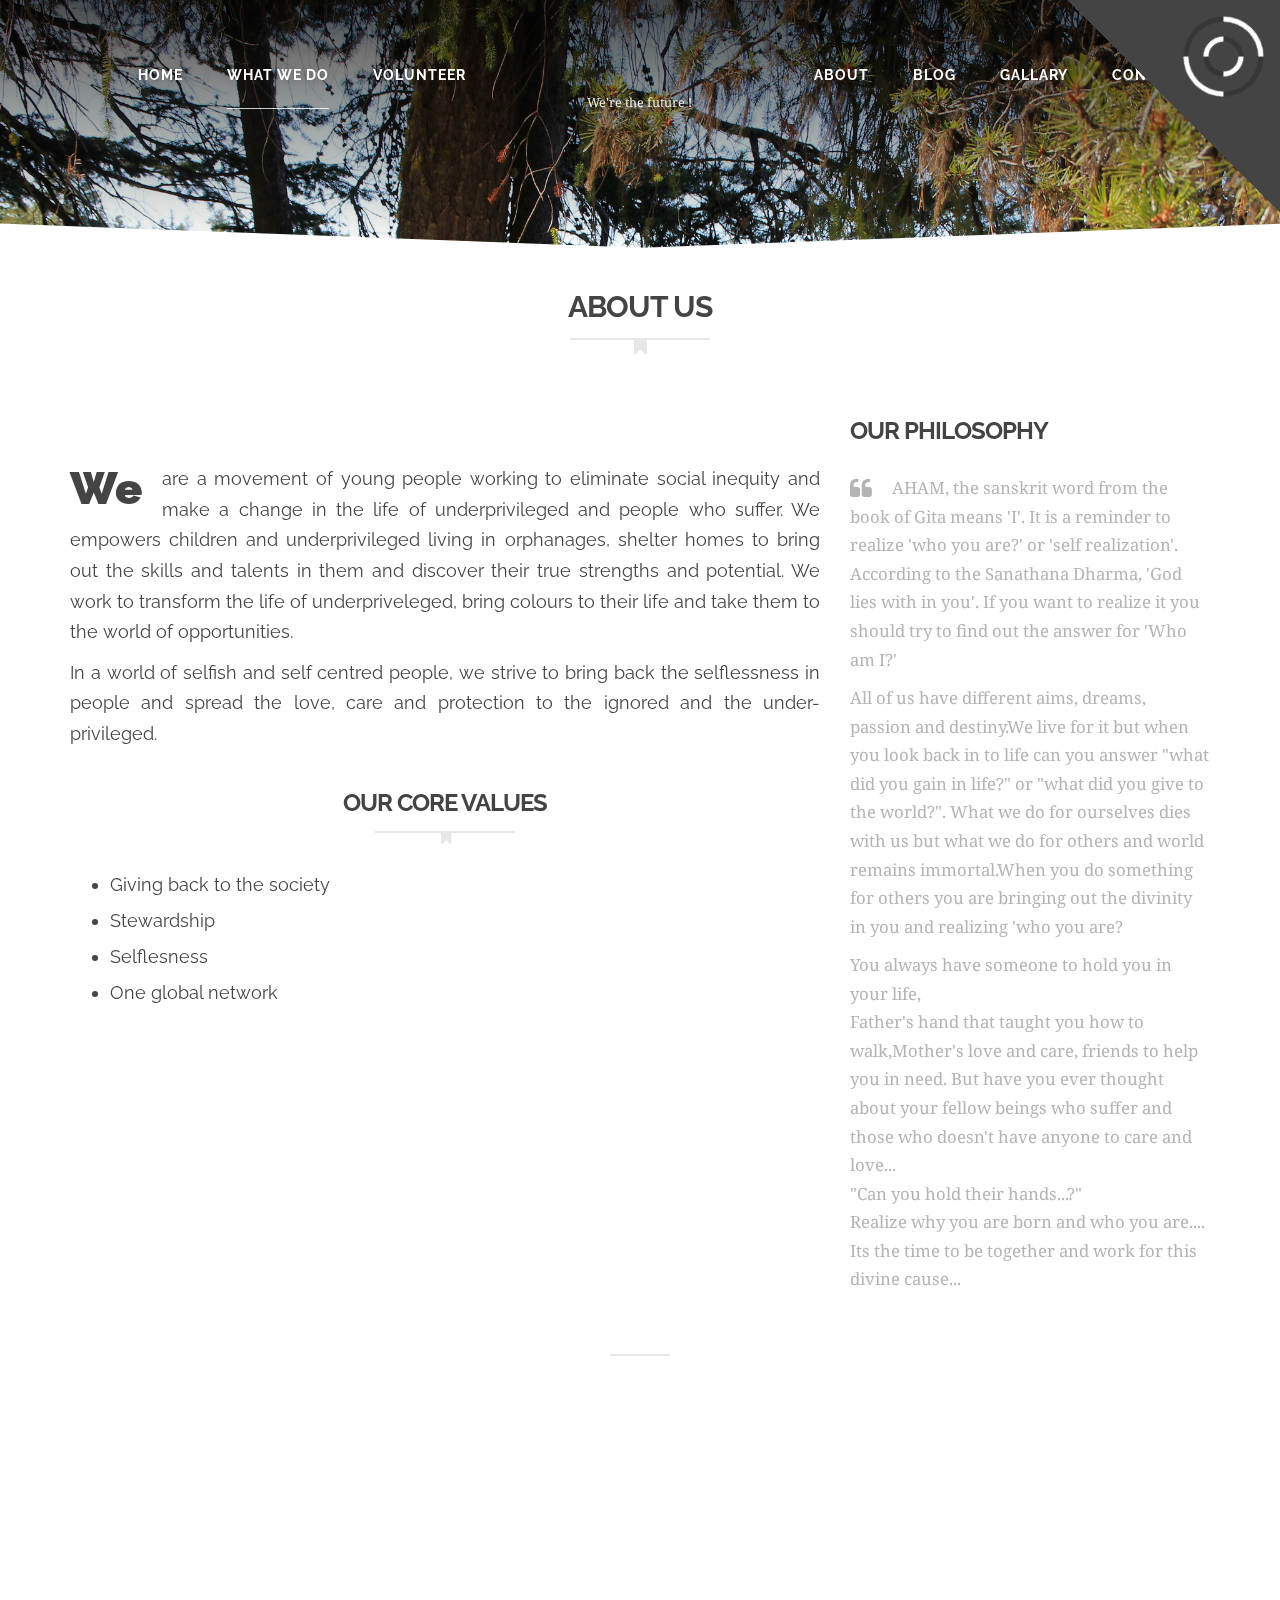
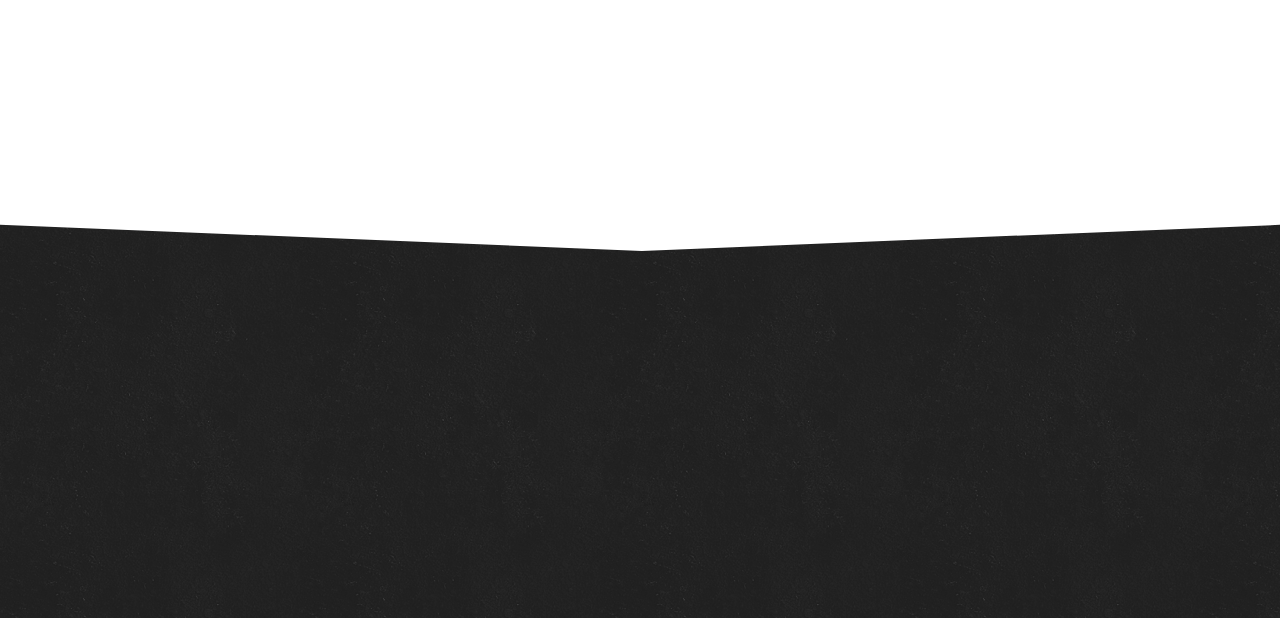
==== about.html @ ff64e222 "Page Added" ====
<!DOCTYPE html>
<html>
  <head>
    <meta charset="utf-8">
    <!-- PAGE TITLE -->
    <title>About Us</title>
    <!-- MAKE IT RESPONSIVE -->
    <meta name="viewport" content="width=device-width, initial-scale=1.0">
    <!-- SEO -->
    <meta name="description" content="">
    <meta name="author" content="">
    <meta name="keywords" content="">
    <!-- FAVICON -->	
	<!--<link rel="shortcut icon" href="images/favicon.png" />-->
    <!-- STYLESHEETS -->
    <link href="css/bootstrap.min.css" rel="stylesheet" media="screen">
    <link href="css/animate.min.css" rel="stylesheet" media="screen">
    <link href="css/font-awesome.min.css" rel="stylesheet" media="screen">
    <link href="style.css" rel="stylesheet" media="screen">
    <link href="css/options.css" rel="stylesheet" media="screen">
    <link href="css/responsive.css" rel="stylesheet" media="screen">
    <!-- FONTS -->
    <link href='http://fonts.googleapis.com/css?family=Droid+Serif:400,400italic' rel='stylesheet' type='text/css'>
    <link href='http://fonts.googleapis.com/css?family=Raleway:900,300,400,200,800' rel='stylesheet' type='text/css'>
    <link href='http://fonts.googleapis.com/css?family=Titan+One' rel='stylesheet' type='text/css'>
    <!-- HTML5 shim and Respond.js IE8 support of HTML5 elements and media queries -->
    <!--[if lt IE 9]>
      <script src="js/html5shiv.js"></script>
      <script src="js/respond.min.js"></script>
    <![endif]-->
  </head>
  <!-- START BODY -->
  <body>
  <style>
  	.aham-font{
		font-family: 'Titan One', cursive;	
	}
  </style>

  	<div id="page">
	  	<!-- START HEADER -->
	  	<header id="header" class="small with-separation-bottom">
	  		<!-- POINTER ANIMATED -->
	  		<canvas id="header-canvas"></canvas>
	  		
	  		<!-- TOP NAVIGATION -->
	  		
	  		<!-- MOBILE NAVIGATION -->
	  		<nav id="navigation-mobile"></nav>
	  	
	  		<!-- MAIN MENU -->
	  		<nav id="navigation">
	  			<!-- DISPLAY MOBILE MENU -->
	  			<a href="#" id="show-mobile-menu"><i class="fa fa-bars"></i></a>
	  			<!-- CLOSE MOBILE MENU -->
		  		<a href="#" id="close-navigation-mobile"><i class="fa fa-long-arrow-left"></i></a>
	  			
		  		<ul id="left-navigation" class="animate-me fadeInLeftBig">
			  		<li class="menu-item menu-item-has-children">
			  			<a href="index-onepage.html" data-description="">Home</a>
			  			
			  		</li>
			  		<li class="menu-item menu-item-has-children current-menu-item">
			  			<a href="" data-description="">What We Do</a>
			  			<ul class="sub-menu bounceInDown">
			  				<li class="menu-item"><a href="what we do.html">All Projects</a></li>
				  			
				  			
			  			</ul>
			  		</li>
			  		<li class="menu-item"><a href="Volunteer.html" data-description=""> Volunteer</a></li>
		  		</ul>
		  		<div  class="animate-me flipInX" data-wow-duration="3s">
		  			<a href="index-onepage.html" id="logo-navigation">
		  				<span>We're the future !</span>
		  			</a>
		  		</div>
		  		<ul id="right-navigation" class="animate-me fadeInRightBig">
			  		<li class="menu-item"><a href="about.html" data-description="">About</a></li>
			  		<li class="menu-item menu-item-has-children">
			  			<a href="" data-description="">Blog</a>
			  			<ul class="sub-menu bounceInDown">
				  			<li class="menu-item"><a href="">All Posts</a></li>
				  			<li class="menu-item"><a href="">Single Post</a></li>
			  			</ul>
			  		</li>
			  		 <li class="menu-item menu-item-has-children">
			  			<a href="" data-description="" class="inside-link"><i class=""></i> gallary</a>
			  			<ul class="sub-menu bounceInDown">
			  				<li class="menu-item"><a href="">All Projects</a></li>
				  			
                            
			  			</ul>
			  		</li>
                    <li class="menu-item"><a href="contact.html" data-description="">Contact</a></li>
		  		</ul>
	  		</nav>
	  		<!-- SHADOW -->
	  		<div id="shade"></div>

	  		<!-- HEADER SLIDER -->
		  	<div class="flexslider" id="header-slider">
		  		<ul class="slides">
		  			<li><img src="images/backgrounds/bg1.jpg" alt="SLider Image"></li>
		  		</ul>	
		  	</div>
	  		
	  	</header>
	  	<!-- END HEADER -->
	  	
	  	<!-- START MAIN CONTAINER -->
	  	<div class="main-container">
	  		<div class="container">
	  			<!-- ABOUT -->
	  			<h2 class="with-breaker animate-me fadeInUp">
	  			About Us</h2>
	  			<div class="row">
	  				<div class="col-md-8">
  					  <h3>&nbsp;</h3>
	  					<p class="text-justify"><span class="dropcap">We </span>are a movement of young people working to eliminate social inequity and make a change in the life of underprivileged and people who suffer. We empowers children and underprivileged living in orphanages, shelter homes to bring out the skills and talents in them and discover their true strengths and potential. We work to transform the life of underpriveleged, bring colours to their life and take them to the world of opportunities.</p>
	  					<p class="text-justify">In a world of selfish and self centred people, we strive to bring back the selflessness in people and spread the love, care and protection to the ignored and the under-privileged.</p>
                        
                        <h3 class="with-breaker animate-me fadeInUp">Our core values</h3>
                        <ul>
                        <li>Giving back to the society</li>
                         <li>Stewardship</li>
                          <li>Selflesness</li>
                           <li>One global network</li>
                        </ul>
                        
                        
		  			</div>
		  			<div class="col-md-4">
		  				<h3>Our philosophy</h3>
		  				<blockquote>
		  				  <p>AHAM, the sanskrit word from the book of Gita means 'I'. It is a reminder to realize 'who you are?' or 'self realization'. According to the Sanathana Dharma, 'God lies with in you'. If you want to realize it you should try to find out the answer for 'Who am I?'</p>
		  				  <p>All of us have different aims, dreams, passion and destiny.We live for it but when you look back in to life can you answer &quot;what did you gain in life?&quot; or &quot;what did you give to the world?&quot;. What we do for ourselves dies with us but what we do for others and world remains immortal.When you do something for others you are bringing out the divinity in you and realizing 'who you are?</p>
		  				  <p>You always have someone to hold you in your life,<br>
		  				    Father's hand that taught you how to walk,Mother's love and care, friends to help you in need. But have you ever thought about your fellow beings who suffer and those who doesn't have anyone to care and love...<br>
		  				    &quot;Can you hold their hands...?&quot;<br>
		  				    Realize why you are born and who you are....<br>
		  				    Its the time to be together and work for this divine cause...</p>
		  				</blockquote>
		  			</div>
	  			</div>
	  			<hr>
	  			<!-- TEAM SHORTCODE -->
	  		
	  			<!-- CUSTOMER REVIEWS -->
	  			<h2 class="with-breaker animate-me fadeInUp">
		  			Get In Touch<span>What are you waiting for ?</span>
	  			</h2>
	  		</div>
	  		<!-- CUSTOM CONTAINER -->
	  		<section class="contact-container with-separation-bottom with-separation-top">
		  		<div class="contact-boxes">
		  			<div class="contact-box contact-box-email animate-me zoomIn">
		  				<h2>Email</h2>
		  				<p>Write us a few lines about your ideas, your projects and let's advance together.</p>
		  				<a href="contact.html" class="btn btn-default"><i class="fa fa-envelope"></i> Email Us</a>
		  			</div>
		  			<div class="contact-box contact-box-twitter animate-me zoomIn">
		  				<h2>Twitter</h2>
		  				<p>Follow us to interact, chat and share our ideas on Twitter.</p>
		  				<a href="#" class="btn btn-default"><i class="fa fa-twitter"></i> Follow us</a>
		  			</div>
		  			<div class="contact-box contact-box-facebook animate-me zoomIn">
		  				<h2>Facebook</h2>
		  				<p>Like our page and send us message directly from our brand new Facebook page.</p>
		  				<a href="#" class="btn btn-default"><i class="fa fa-facebook"></i> Like Our Page</a>
		  			</div>
		  			<div class="contact-box contact-box-skype animate-me zoomIn">
		  				<h2>Skype</h2>
		  				<p>Call us or chat with us on Skype whenever you like, do not hesitate.</p>
		  				<a href="#" class="btn btn-default"><i class="fa fa-skype"></i> Call Us</a>
		  			</div>
		  		</div>
	  		</section>
	  	</div>
	  	<!-- END MAIN CONTAINER -->
	  	
	  	<!-- START FOOTER -->
	  	<footer id="footer" class="with-separation-top">
		  	<aside id="widgets" class="container">
		  		<div class="row">
		  			<!-- WIDGET -->
			  		<div class="col-md-4 widget animate-me fadeInLeft">
			  			<img src="images/logo-fixed-menu.png" id="footer-logo" alt="Logo footer">
			  			<p>We believe that to work for social change you need to contribute a substantial amount of time to understand the needs and cater in the best possible way with your unique skill set.</p>
			  			<a href="about.html" class="btn btn-default"><i class="fa fa-users"></i> Read more</a>
			  		</div>
		  			<!-- WIDGET -->
			  		<div class="col-md-4 widget animate-me fadeInUp">
				  		<h4>Navigation</h4>
				  		<ul>
					  		<li><a href="index-onepage.html">Home</a></li>
					  		<li><a href="what we do.html">What We Do</a></li>
					  		<li><a href="">Blog</a></li>
					  		<li><a href="about.html">About Us</a></li>
				  		</ul>
			  		</div>
		  			<!-- WIDGET -->
			  		<div class="col-md-4 widget animate-me fadeInRight">
			  			<h4>Contact</h4>
			  			<ul class="contact-informations">
				  			<li class="contact-address">AHAM FOUNDATION</li>
				  			<li class="contact-address">#NO 139/IX,NJAKKUNILAM P.O</li>
				  			<li class="contact-address">VALLICODE,PATHANAMTHITTA</li>
				  			<li class="contact-address">+91 8861864083</li>
			  			</ul>
			  			<ul class="widget-social">
			  				<!-- ALL ICONS AVAILABLE ->http://fortawesome.github.io/Font-Awesome/icons/#brand-->
			  			  <li><a href="#"><i class="fa fa-facebook"></i></a></li>
				  			<li><a href="#"><i class="fa fa-twitter"></i></a></li>
				  			<li><a href="#"><i class="fa fa-skype"></i></a></li>
				  			<li><a href="#"><i class="fa fa-rss"></i></a></li>
			  			</ul>
			  			<a href="contact.html" class="btn btn-default"><i class="fa fa-envelope-o"></i> Contact Form</a>
			  		</div>
		  		</div>
		  	</aside>
		  	<div id="copyright" class="animate-me fadeInUp">
		  		<div class="container">
			  		<p>&#169; 2014 All Rights Reserved. Powered by AHAM</p>
			  		<ul id="footer-navigation">
				  		<li><a href="contact.html">Contact Us</a></li>
			  		</ul>
		  		</div>
		  	</div>
	  	</footer>
	  	<!-- END FOOTER -->
	  	
	  	<!-- SCROLL TOP -->
	  	<a href="#" id="scroll-top" class="fadeInRight animate-me"><i class="fa fa-angle-double-up"></i></a>
  	</div>

    <!-- SCRIPTS -->
    <script src="js/jquery-1.11.1.min.js"></script>
    <script src="js/plugins.js"></script>
    <script src="js/custom.js"></script>
  </body>
  <!-- END BODY -->
</html>
---- style.css ----
/*
Theme Name:     STARRY
*/

/******************************************************************************************************************************

    MAIN STYLE
        
    HEADER
    
    MAIN CONTAINER
    
    PORTFOLIO
    
    SKILLS
    
    CONTACT
    
    FOOTER
    
*******************************************************************************************************************************/
/* * * * * * * * * * * * * * * * * * * * * * * * * * * * * * * * * * * * * * * * * * * * * * * * * * * * * * * * * * * * * * * * * * * *
* * * * * * * * * * * * * * * * * * * * * * * * * * * * * * * * * * * * * * * * * * * * * * * * * * * * * * * * * * * * * * * * * * * * *
* MAIN STYLE
* * * * * * * * * * * * * * * * * * * * * * * * * * * * * * * * * * * * * * * * * * * * * * * * * * * * * * * * * * * * * * * * * * * * *
* * * * * * * * * * * * * * * * * * * * * * * * * * * * * * * * * * * * * * * * * * * * * * * * * * * * * * * * * * * * * * * * * * * */
html,body{ margin:0; padding:0; height:100%; width:100%; }
/* LINK */
a, a:hover{
	text-decoration: none;
    -webkit-transition-duration: 0.4s;
       -moz-transition-duration: 0.4s;
            transition-duration: 0.4s;
}
button:hover{
	opacity: .8;
    -webkit-transition-duration: 0.6s;
       -moz-transition-duration: 0.6s;
            transition-duration: 0.6s;
}
button:focus{outline:0;}
.with-separation-top, .with-separation-bottom{
	position: relative;
}
.with-separation-bottom:after{
	content: "";
	background-image: url("images/breaker.svg");
	background-repeat: no-repeat;
	background-size: cover;
	background-position: center bottom;
	position: absolute;
	bottom: -20px;
	left: 0;
	z-index: 2;
	width: 100%;
	height: 90px;
}
.with-separation-top:before{
	content: "";
	background-image: url("images/breaker-bottom.svg");
	background-repeat: no-repeat;
	background-size: cover;
	background-position: center -40px;
	position: absolute;
	top: -20px;
	left: 0;
	z-index: 3;
	width: 100%;
	height: 90px;
}
::selection{color: #FFF;}
::-moz-selection{color: #FFF;}
/* SCROLL TOP */
#scroll-top{
	position: fixed;
	right: 30px;
	display: none;
	bottom: 60px;
	z-index: 5;
	font-size: 2em;
	color: rgba(50,50,50,.6);
	background: rgba(255,255,255,.8);
	padding: 0 10px;
	border-radius: 2px;
}
#scroll-top:hover{
	color: rgba(50,50,50,1);
	background: rgba(255,255,255,1);
}
/*PAGE LOADER*/
#loader{
	position: fixed;
	z-index: 10;
	height: 100%;
	width: 100%;
	text-align: center;
	background-color: #FFF;
}
#loading-logo{
	position: relative;
	top: 50%;
	margin: 0 auto;
}
/*BOXED LAYOUT*/
body.boxed #page{
	width: 95%;
	margin: 0 auto;
	overflow: hidden;
	box-shadow: 0 0 5px 2px rgba(0,0,0,.3);
	position: relative;
	background: #FFF;
}
body.boxed #page #navigation{
	width: 95%;
}
/* * * * * * * * * * * * * * * * * * * * * * * * * * * * * * * * * * * * * * * * * * * * * * * * * * * * * * * * * * * * * * * * * * * *
* * * * * * * * * * * * * * * * * * * * * * * * * * * * * * * * * * * * * * * * * * * * * * * * * * * * * * * * * * * * * * * * * * * * *
* HEADER 
* * * * * * * * * * * * * * * * * * * * * * * * * * * * * * * * * * * * * * * * * * * * * * * * * * * * * * * * * * * * * * * * * * * * *
* * * * * * * * * * * * * * * * * * * * * * * * * * * * * * * * * * * * * * * * * * * * * * * * * * * * * * * * * * * * * * * * * * * */
#header, #header a{
	color: #FFF;
}
#header{
	width: 100%;
	position: relative;
	top: 0;
	left: 0;
	bottom: 0;
	right: 0;
	overflow: hidden;
	font-size: 1em;
}
#header-canvas{
	position: relative;
	z-index: 3;
}
#header-slider{
	width: 100%;
	z-index: 0;
	height: 100%;
	position: absolute;
	top: 0;
	left: 0;
	overflow: hidden;
}
#header-slider img{
	width: 100%;
}
#sliderPrev,
#sliderNext{
	font-size: 2em;
	position: absolute;
	top: 50%;
	margin-top: -15px;
	z-index: 4;
	opacity: .4;
}
#sliderPrev:hover,
#sliderNext:hover{
	opacity: 1;
}
#sliderPrev{
	left: 50px;
}
#sliderNext{
	right: 50px;
}
#header{
	max-height: 250px;
}
#header.big{
	min-height: 100vh;
}
/*HEADER VIDEO*/
#header-video{
	width: 100%;
	z-index: 0;
	height: 100%;
	position: absolute;
	top: 0;
	left: 0;
	overflow: hidden;
}
#header-video video{
	width: 100% !important;
}

/* TOP NAVIGATION */
#top-navigation ul{
	text-align: center;
	width: 100%;
	position: absolute;
	top: 0;
	z-index: 6;
	margin: 0;
	padding: 0;
	border-bottom: 1px solid rgba(255,255,255,.2);
}
#top-navigation ul li{
	list-style-type: none;
	display: inline-block;
	line-height: 30px;
	padding: 0 10px;
	font-size: .9em;
	margin: 0;
	border-left: 1px solid rgba(255,255,255,.2);
	opacity: .7;
	position: relative;
}
#top-navigation ul li:first-child{
	border-left: none;
}
#top-navigation ul li:hover {
	opacity: 1;
    -webkit-transition-duration: 0.4s;
       -moz-transition-duration: 0.4s;
            transition-duration: 0.4s;
}
#top-navigation ul li i{
	padding: 0 8px 0 8px;
}
#top-navigation ul li.menu-item-has-children ul{
	display: none;
}
#top-navigation ul.sub-menu{
	position: absolute;
	right: -15px;
	border-bottom: 0;
	width: 120px;
	top: 30px;
}
#top-navigation ul.sub-menu.open{
	display: block;
}
#top-navigation ul.sub-menu li{
	font-weight: normal;
	line-height: 20px;
	opacity: 1;
}
#top-navigation span.navigation-social{
	padding-right: 6px;
}
/* SEARCHFORM */
#header #search-container{
	display: none;
}
#header #search-container.clicked{
	display: inline-block;
}
#header #search-toggle{
	display: inline-block;
}
#header #search-toggle i:before{
	content: "\f002";
}
#header #search-toggle.clicked i:before{
	content: "\f00d";
}
#header #search-container input,
#header #search-container button{
	background: transparent;
	border: 0;
	padding: 0;
}
#header #search-container button:hover{
	opacity: .6;
    -webkit-transition-duration: 0.4s;
       -moz-transition-duration: 0.4s;
            transition-duration: 0.4s;
}
/* MENU */
#navigation{
	position: fixed;
	z-index: 3;
	top: 55px;
	width: 100%;
}
#left-navigation{
	text-align: right;
	padding-left: 0;
	position: relative;
	display: block;
	width: 38%;
	float: left;
}
#right-navigation{
	text-align: left;
	padding-left: 0;
	position: relative;
	display: block;
	width: 38%;
	float: left;
}
#navigation ul li{
	display: inline-block;
	list-style-type: none;
	margin: 0 20px; 
	padding: 10px 0 16px 0;
	text-align: center;
	position: relative;
	text-shadow: 0px 0px 10px rgba(0,0,0,.2);
}
#navigation ul li.current-menu-item, #navigation ul li:hover{
	border-bottom: 1px solid rgba(255,255,255,.8);
}
#navigation ul li a i.fa{
	padding-right: 6px;
}
#navigation ul li a:after {
	opacity: .7;	
	content: attr(data-description);
	font-size: 12px;
	display: block;
	line-height: 0;
	margin: 10px 0 -3px;
	text-align: center;
	text-transform: none;
}
#navigation ul li a:hover,#navigation ul li a:hover:after{
	opacity: .4;
    -webkit-transition-duration: 0.4s;
       -moz-transition-duration: 0.4s;
            transition-duration: 0.4s;
}
/* SUBMENU */
#navigation ul.sub-menu .menu-item-has-children{
	position: relative;
}
#navigation ul.sub-menu{
	display: none;
	position: absolute;
	top: 50px;
	width: 160px;
	padding-left: 0;
	z-index: 3;
}
#navigation ul.sub-menu.open{
	display: block;
}
#navigation ul.sub-menu li,
#top-navigation ul.sub-menu li{
	position: relative;
	text-shadow: none;
	margin: 0;
	height: auto;
	text-align: left;
	float: none;
	width: 100%;
	display: block;
	padding: 0;
	list-style: none;
	border-bottom: 1px solid;
}
#navigation ul.sub-menu li:last-child,
#navigation ul.sub-menu li:last-child:hover,
#top-navigation ul.sub-menu li:last-child,
#top-navigation ul.sub-menu li:last-child:hover{
	border-bottom: 0;
}
#navigation ul.sub-menu li a,
#top-navigation ul.sub-menu li a{
	text-transform: inherit;
	font-size: 0.8em;
	width: 100%;
	line-height: 1.1em;
	display: block;
	margin: 0;
	padding: 12px 10px 10px 10px;
}
#navigation ul.sub-menu li a:hover,
#top-navigation ul.sub-menu li a:hover{
	opacity: 1;
}
#navigation ul.sub-menu li:hover,
#top-navigation ul.sub-menu li:hover{
	border-bottom: 1px solid;
}
#navigation ul.sub-menu li:hover:after {
	border: 0;
	border-color: transparent;
}
/* LANGUAGE SWITCHER IN MAIN MENU */
#navigation ul li.language-switcher{
	border-bottom: 0 !important;
}
#navigation ul li.language-switcher:after{
	border: 0 !important;
}
#navigation ul li.language-switcher a{
	top: -10px;
	position: relative;
}
/* LOGO */
a#logo-navigation{
	text-align: center;
	display: block;
	width: 24%;
	position: relative;
	float: left;
	background-position: center;
	background-repeat: no-repeat;
}
a#logo-navigation:hover{
	opacity: .5;
	-webkit-transition-duration: 0.4s;
	-moz-transition-duration: 0.4s;
	transition-duration: 0.4s;
}
#logo-navigation span{
	opacity: .9;
	position: absolute;
	font-size: .9em;
	bottom: -12px;
	display: block;
	text-shadow: 0px 0px 4px rgba(0,0,0,.5);
	width: 100%;

}
/* NAVIGATION FIXED*/
#navigation.navigation-fixed{
	background: #FFF;
	z-index: 6;
	top: 0;
	height: 56px;
}
#navigation.navigation-fixed:before{
	content: "";
	background-image: url("images/breaker-bottom.svg");
	background-repeat: no-repeat;
	background-size: cover;
	background-position: center top;
	position: absolute;
	top: 50px;
	z-index: 0;
	width: 100%;
	height: 35px;
}
#navigation.navigation-fixed #logo-navigation span{
	display: none;
}
#navigation.navigation-fixed a#logo-navigation{
	top: 0;
}
#navigation.navigation-fixed #left-navigation, 
#navigation.navigation-fixed #right-navigation{
	margin-bottom: 0;
}
#navigation.navigation-fixed ul li{
	padding: 0;
	line-height: 55px;
}
#navigation.navigation-fixed ul.sub-menu li{
	line-height: 26px;
}
#navigation.navigation-fixed ul li{
	text-shadow: none;
}
#navigation.navigation-fixed ul li a:after{
	display: none;
}
#navigation.navigation-fixed ul.sub-menu li a,
#navigation.navigation-fixed ul li.current-menu-item a,
#navigation.navigation-fixed ul li a:hover{
	opacity: 1;
}
#navigation.navigation-fixed ul li.language-switcher a{
	top: 0;
}
#navigation.navigation-fixed ul.sub-menu{
	z-index: 10;
	right: -60px;
}
/* MOBILE MENU */
#navigation-mobile, #close-navigation-mobile, #show-mobile-menu{ display: none;}
#show-mobile-menu{
	position: fixed;
	z-index: 10;
	left: 40px;
	font-size: 2em;
	top: 50px;
}
#navigation #show-mobile-menu.mobile-button-left{ left: 240px;}
#navigation-mobile.display-nav-menu{ left: 0px; }
#navigation-mobile{
	position: fixed;
	width: 200px;
	z-index: 10;
	top: 0;
	height: 100%;
	left: 0;
	padding: 20px;
	left: -400px;
	-webkit-overflow-scrolling: touch;
	overflow-y: scroll;
}
#header a#close-navigation-mobile{
	position: absolute;
	top: 5px;
	right: 20px;
	font-size: 1.4em;
}
#header a#close-navigation-mobile:hover{
	color: #FFF;
}
#navigation-mobile #left-navigation, 
#navigation-mobile #right-navigation{
	float: none;
	text-align: left;
	width: 100%;
	list-style-type: none;
}
#navigation-mobile li{
	line-height: 30px;
}
#header #navigation-mobile li a{ 
	display: block;
	padding: 5px 0;
	border-bottom: 1px solid rgba(255,255,255,.2);
}
#header #navigation-mobile li a:hover, 
#header #navigation-mobile li.current-menu-item a{ 
	color: #FFF;
}
#header #navigation-mobile ul.sub-menu li{
	list-style-type: none;
	font-size: .9em;
	line-height: 20px;
}
#header #navigation-mobile #logo-navigation{display: none;}
#header #navigation-mobile ul.sub-menu li a{
	border-bottom: 0;
}
/* SCROLL BOTTOM */
#scroll-bottom{
	position: fixed;
	bottom: 30px;
	width: 100%;
	z-index: 4;
	text-align: center;
}
#scroll-bottom a{
	color: rgba(255,255,255,1);
	font-size: 2em;
}
#scroll-bottom a:hover{
	color: rgba(255,255,255,.5);
    -webkit-transform: rotate(360deg);
       -moz-transform: rotate(360deg);
        -ms-transform: rotate(360deg);
         -o-transform: rotate(360deg);
		 	transform: rotate(360deg);
}
/* TEXT TICKER */
#ticker{
	position: absolute;
	z-index: 3;
	width: 100%;
	text-align: center;
	top: 40%;
}
#ticker h4{
	font-size: 1.2em;
	text-transform: none;
	margin-bottom: 10px;
	position: relative;
}
#ticker-text ul li{
	text-align: center;
	padding: 0 40px;
	list-style-type: none;
	font-size: 5em;
}
#ticker-text ul{
	width: 100%;
}
#header .with-breaker:after{
	display: none;
}
#header .with-breaker{
	margin-bottom: 20px;
	padding-bottom: 10px;
}
#header .with-breaker:before{
	width: 80px;
	margin-left: -40px;
	bottom: -10px;
	opacity: .6;
}
/* * * * * * * * * * * * * * * * * * * * * * * * * * * * * * * * * * * * * * * * * * * * * * * * * * * * * * * * * * * * * * * * * * * *
* * * * * * * * * * * * * * * * * * * * * * * * * * * * * * * * * * * * * * * * * * * * * * * * * * * * * * * * * * * * * * * * * * * * *
* MAIN CONTAINER
* * * * * * * * * * * * * * * * * * * * * * * * * * * * * * * * * * * * * * * * * * * * * * * * * * * * * * * * * * * * * * * * * * * * *
* * * * * * * * * * * * * * * * * * * * * * * * * * * * * * * * * * * * * * * * * * * * * * * * * * * * * * * * * * * * * * * * * * * */
.main-container{
	padding: 0px 0 20px 0;
	z-index: 5;
	position: relative;
}
.main-container h1,
.main-container h2,
.main-container h3,
.main-container h4{
	margin: 40px 0 20px 0;
}
.with-breaker{
	margin-bottom: 30px;
	text-align: center;
	position: relative;
}
.with-breaker:before{
	width: 140px;
	height: 2px;
	z-index: 3;
	display: block;
	content: "";
	left: 50%;
	margin-left: -70px;
	background: #E7E7E7;
	position: absolute;
	bottom: 14px;
}
h1.with-breaker:before{
	bottom: 21px;
}
h2.with-breaker:before{
	bottom: 18px;
}
h3.with-breaker:before{
	bottom: 14px;
}
h4.with-breaker:before{
	bottom: 11px;
}
h4.with-breaker:after{
	margin-top: 8px;
}
.with-breaker:after{
	content: "\f02e";
	font-weight: normal;
	font-style: normal;
	font-family: "FontAwesome";
	display: block;
	margin-top: 15px;
	font-size: .6em;
}
.with-breaker span{
	display: block;
	font-size: .6em;
	text-transform: none;
	margin-top: 10px;
	letter-spacing: normal;
}
.main-container p{
	line-height: 1.7em;
}
.main-container a:hover{
	opacity: .4;
}
.main-container code {
	font-size: .8em;
	position: relative;
	top: -1px;
	color: #FFF;
	border-radius: 2px;
}
.main-container hr{
	border: 0;
	margin: 40px auto;
	width: 60px;
	border-top: 2px solid;
}
.main-container hr.align-left{
	border: 0;
	margin: 0px 0 20px 0;
	width: 60px;
	border-top: 2px solid;
}
.main-container ul, 
.main-container ol{
	margin: 20px 0;	
}
.main-container li{
	line-height: 2em;
}
.main-container blockquote{
	border: none;
	font-size: 1.2em;
	line-height: 1.9em;
	margin: 30px 0 20px 0;
	padding: 0;
}
.main-container blockquote:before{
	content: "\f10d";
	font-family: "FontAwesome";
	font-style: normal;
	font-size: 1.4em;
	float: left;
	margin: 0 20px -18px 0;
}
.main-container pre{
	border: none;
}
.main-container .center{
	text-align: center;
}
.main-container .btn{
	margin: 10px;
	border: 0;
	padding: 15px 30px 14px 30px;
	font-size: .9em;
}
.main-container .btn i{
	padding-right: 6px;
}
.main-container .icon{
	font-size: 3em;
	text-align: center;
	margin: 20px 0 0 0;
}
.main-container .surline{
	background: #FBFF9E;
	padding: 2px 3px;
	border-radius: 1px;
}
.main-container .dropcap{
	font-size: 2.5em;
	float: left;
	margin: 10px 20px 10px 0;
}
.main-container .welcome-message{
	text-transform: none;
	margin-top: 20px;
	margin-bottom: 50px;
	padding: 0 10%;
	line-height: 1.5em;
}
/* FAQ */
.main-container .faqs-container{
	padding: 0 20px;
}
.main-container li.faq{
	list-style-type: none;
}
.main-container h4.faq-link{
	border-bottom: 1px solid;
	padding: 16px 0;
	margin: 20px 0;
}
.main-container h4.faq-link a:hover i{
    -webkit-transition-duration: 0.4s;
       -moz-transition-duration: 0.4s;
            transition-duration: 0.4s;
    -webkit-transform: rotate(360deg);
       -moz-transform: rotate(360deg);
        -ms-transform: rotate(360deg);
         -o-transform: rotate(360deg);
		 	transform: rotate(360deg);
}
.main-container h4.faq-link i{
	padding-right: 10px;
	position: relative;
}
.main-container .faq-content{
	display: none;
}
/* SOCIAL ICONS */
.main-container ul.social-list{
	margin-top: 10px;
	padding-left: 0;
}
.main-container ul.social-list li{
	display: inline-block;
	padding-right: 15px;
	font-size: 1.2em;
}
.main-container ul.social-list li:hover a{
	-webkit-transform: rotate(360deg);
       -moz-transform: rotate(360deg);
        -ms-transform: rotate(360deg);
         -o-transform: rotate(360deg);
		 	transform: rotate(360deg);
	opacity: 1;
}
.main-container ul.share-buttons{
	padding-left: 0;
	text-align: center;
	list-style-type: none;
	margin: 0;
}
.main-container ul.share-buttons li{
	display: inline;
}
.main-container ul.share-buttons li a.button-facebook{
	background: #3B5998;
	color: #FFF;
}
.main-container ul.share-buttons li a.button-twitter{
	background: #00ACED;
	color: #FFF;
}
/* SEARCHFORM */
#container-search-container{
	text-align: center;
	width: 80%;
	margin: auto;
}
#container-search-container #s{
	width: 100%;
	display: inline-block;
	padding-top: 23px;
	padding-bottom: 23px;
	width: 50%;
	box-shadow: none;
	top: 2px;
	position: relative;
}
/* * * * * * * * * * * * * * * * * * * * * * * * * * * * * * * * * * * * * * * * * * * * * * * * * * * * * * * * * * * * * * * * * * * *
* * * * * * * * * * * * * * * * * * * * * * * * * * * * * * * * * * * * * * * * * * * * * * * * * * * * * * * * * * * * * * * * * * * * *
* SKILLS 
* * * * * * * * * * * * * * * * * * * * * * * * * * * * * * * * * * * * * * * * * * * * * * * * * * * * * * * * * * * * * * * * * * * * *
* * * * * * * * * * * * * * * * * * * * * * * * * * * * * * * * * * * * * * * * * * * * * * * * * * * * * * * * * * * * * * * * * * * */
/* SKILLS TABS */
.tabs-container{
	width: 90%;
	margin: 40px auto; 
}
.nav-tabs{
	width: 25%;
	float: left;
	border-right: 1px solid #E7E7E7;
	border-bottom: 0;
	position: relative;
	z-index: 2;
}
.nav-tabs>li:nth-of-type(even){
	background: #F8F8F8;
}
.nav-tabs>li{
	display: block;
	float: none;
	margin-bottom: 0;
}
.nav-tabs>li>a{
	border-radius: 0;
	border-bottom: 1px solid #E7E7E7;
	text-align: right;
	padding: 25px;
	margin-right: 0;
}
.nav-tabs>li>a i{
	padding-right: 5px;
}
.nav-tabs>li>a:hover{
	opacity: .9;
}
.nav-tabs > li:last-child > a{
	border-bottom: 0;
	position: relative;
}
.nav-tabs>li.active>a,
.nav-tabs>li.active>a:hover,
.nav-tabs>li.active>a:focus{
	border-left: 0;
	border-right: 0;
	border-top: 0;
}
.nav-tabs>li.active>a:after,
.nav-tabs>li.active>a:hover:after,
.nav-tabs>li.active>a:focus:after{
	content: "";
	width: 0;
	height: 0;
	position: absolute;
	bottom: 0;
	right: 0;
	border-style: solid;
	border-width: 0 0 10px 10px;
}
.nav-tabs>li.active>a, .nav-tabs>li.active>a:hover, .nav-tabs>li.active>a:focus{background: inherit;}
.tab-pane{
	width: 75%;
	padding: 50px;
	float: left;
	display: block;
	z-index: 1;
	position: relative;;
    -ms-filter:"progid:DXImageTransform.Microsoft.Alpha(Opacity=100)";
    filter: alpha(opacity=100);
    opacity: 1;
	-webkit-animation-duration: 0.7s;
	     -o-animation-duration: 0.7s;
	   -moz-animation-duration: 0.7s;
			animation-duration: 0.7s;
}
.tab-pane h2{
	margin-top: 0;
	margin-bottom: 15px;
}
h2 i,
h1 i{
	margin-right: 18px;
	font-size: 1.6em;
	position: relative;
	bottom: -2px;
}
/* SKILLS SHORTCODE */
.skills{
	margin: 40px auto 30px auto;
	width: 100%;
}
.skills-row{
	width: 100%;
}
.skill{
	border: 1px solid #E7E7E7;
	padding: 20px 40px;
	width: 33%;
	text-align: center;
}
.skill:hover{
    -webkit-transition-duration: 0.6s;
       -moz-transition-duration: 0.6s;
            transition-duration: 0.6s;
    color: #FFF;
    cursor: pointer;
}
.skill:hover h4 i{
	position: relative;
    -webkit-transition-duration: 0.6s;
       -moz-transition-duration: 0.6s;
            transition-duration: 0.6s;
    -webkit-transform: rotate(360deg);
       -moz-transform: rotate(360deg);
        -ms-transform: rotate(360deg);
         -o-transform: rotate(360deg);
		 	transform: rotate(360deg);
}
.skill h4{
	margin-top: 0;
	margin-bottom: 15px;
}
.skill h4 i{
	margin-right: 18px;
	font-size: 1.6em;
	position: relative;
	bottom: -2px;
}
.skills .skills-row:first-child .skill{
	border-top: 0;
}
.skills .skills-row:last-child .skill{
	border-bottom: 0;
}
.skills .skills-row .skill:first-child{
	border-left: 0;
}
.skills .skills-row .skill:last-child{
	border-right: 0;
}
.skill-button{
	margin-bottom: 60px;
}
/* * * * * * * * * * * * * * * * * * * * * * * * * * * * * * * * * * * * * * * * * * * * * * * * * * * * * * * * * * * * * * * * * * * *
* * * * * * * * * * * * * * * * * * * * * * * * * * * * * * * * * * * * * * * * * * * * * * * * * * * * * * * * * * * * * * * * * * * * *
* PORTFOLIO 
* * * * * * * * * * * * * * * * * * * * * * * * * * * * * * * * * * * * * * * * * * * * * * * * * * * * * * * * * * * * * * * * * * * * *
* * * * * * * * * * * * * * * * * * * * * * * * * * * * * * * * * * * * * * * * * * * * * * * * * * * * * * * * * * * * * * * * * * * */
.main-container h1.project-title{
	margin-bottom: 20px;
}
/* PORTFOLIO FILTERS */
#portfolio-filters{
	text-align: center;
	margin-bottom: 25px;
}
/*  SINGLE PAGE */
.flexslider.image-slider{
	margin: 25px 0 10px 0;
}
.flexslider.image-slider img{
	max-width: 100%;
	border-radius: 5px;
}
/*POSTMETADATAS*/
.main-container ul.post-metadatas{
	padding-left: 0;
	list-style-type: none;
	margin-top: 0;
}
.main-container ul.post-metadatas li i{
	padding-right: 8px;
}
/* PORTFOLIO SHORTCODE (http://tympanus.net/Development/HoverEffectIdeas/)*/
#portfolio-container{
	width: 100%;
	margin: 0px auto 60px auto;
	position: relative;
	zoom: 1;
	text-align: center;
}
#portfolio-container figure {
	position: relative;
	z-index: 1;
	display: inline-block;
	overflow: hidden;
	text-align: center;
	cursor: pointer;
	width: 33.333%;
}
#portfolio-container figure img {
	position: relative;
	display: block;
	height: 600;
	opacity: 1;
	max-width: 100%;
	width: 800;
}
#portfolio-container figure figcaption {
	padding: 2em;
	color: #fff;
	font-size: 1.25em;
	-webkit-backface-visibility: hidden;
	backface-visibility: hidden;
}
#portfolio-container figure figcaption::before,
#portfolio-container figure figcaption::after {
	pointer-events: none;
}
#portfolio-container figure figcaption,
#portfolio-container figure a {
	position: absolute;
	top: 0;
	left: 0;
	width: 100%;
	height: 100%;
}
#portfolio-container figure a {
	z-index: 1000;
	text-indent: 200%;
	white-space: nowrap;
	font-size: 0;
	opacity: 0;
}
figure.effect-sadie figcaption::before {
	position: absolute;
	top: 0;
	left: 0;
	width: 100%;
	height: 100%;
	background: -webkit-linear-gradient(top, rgba(0,0,0,0) 0%, rgba(0,0,0,0.4) 75%);
	background: linear-gradient(to bottom, rgba(0,0,0,0) 0%, rgba(0,0,0,0.4) 75%);
	content: '';
	opacity: 0;
	-webkit-transform: translate3d(0,50%,0);
	transform: translate3d(0,50%,0);
}
figure.effect-sadie h4 {
	position: absolute;
	top: 50%;
	left: 0;
	opacity: 0;
	font-size: 1.2em;
	width: 100%;
	-webkit-transition: -webkit-transform 0.35s, color 0.35s;
	transition: transform 0.35s, color 0.35s;
	-webkit-transform: translate3d(0,-50%,0);
	transform: translate3d(0,-50%,0);
}
figure.effect-sadie figcaption::before,
figure.effect-sadie p {
	-webkit-transition: opacity 0.35s, -webkit-transform 0.35s;
	transition: opacity 0.35s, transform 0.35s;
}
figure.effect-sadie p {
	position: absolute;
	bottom: 0;
	left: 0;
	padding: 2em;
	width: 100%;
	opacity: 0;
	text-transform: none;
	font-size: .9em;
	color: #FFF;
	-webkit-transform: translate3d(0,10px,0);
	transform: translate3d(0,10px,0);
}
figure.effect-sadie:hover h4 {
	color: #fff;
	opacity: 1;
	-webkit-transform: translate3d(0,-50%,0) translate3d(0,-40px,0);
	transform: translate3d(0,-50%,0) translate3d(0,-40px,0);
}
figure.effect-sadie:hover figcaption::before ,
figure.effect-sadie:hover p {
	opacity: 1;
	-webkit-transform: translate3d(0,0,0);
	transform: translate3d(0,0,0);
}
.portfolio-button{
	position: relative;
	top: -20px;
}
/* * * * * * * * * * * * * * * * * * * * * * * * * * * * * * * * * * * * * * * * * * * * * * * * * * * * * * * * * * * * * * * * * * * *
* * * * * * * * * * * * * * * * * * * * * * * * * * * * * * * * * * * * * * * * * * * * * * * * * * * * * * * * * * * * * * * * * * * * *
* CUSTOM SECTION SHORTCODE 
* * * * * * * * * * * * * * * * * * * * * * * * * * * * * * * * * * * * * * * * * * * * * * * * * * * * * * * * * * * * * * * * * * * * *
* * * * * * * * * * * * * * * * * * * * * * * * * * * * * * * * * * * * * * * * * * * * * * * * * * * * * * * * * * * * * * * * * * * */
.custom-section-container{
	padding: 20px 0 10px 0;
	color: #FFF;
	position: relative;
}
.custom-section-container .container:before{
	content: "\f0c0";
	font-family: "FontAwesome";
	position: absolute;
	font-size: 15em;
	opacity: .2;
	left: -30px;
	top: -20px;
}
.custom-section-container .container{
	padding: 40px 0 35px 0;
}
.custom-section-text, .custom-section-buttons{
	width: 50%;
	float: left;
}
.custom-section-text{
	padding-right: 10%;
	border-right: 1px solid #FFF;
}
.custom-section-text p{
	opacity: .7;
}
.custom-section-text h2{
	margin: 15px 0 15px 0;
}
.custom-section-buttons{
	text-align: right;
	padding-top: 20px;
	position: relative;
}
.custom-section-buttons:before{
	content: "\f0da";
	position: absolute;
	font-family: "FontAwesome";
	left: -0.5px;
	top: 50%;
}
.main-container .custom-section-buttons .btn{
	background: transparent;
	z-index: 10;
	position: relative;
	border: 1px solid #FFF;
	color: #FFF;
}
.main-container .custom-section-buttons a.btn:hover{
	background: #FFF;
	border-color: #FFF;
}
/* * * * * * * * * * * * * * * * * * * * * * * * * * * * * * * * * * * * * * * * * * * * * * * * * * * * * * * * * * * * * * * * * * * *
* * * * * * * * * * * * * * * * * * * * * * * * * * * * * * * * * * * * * * * * * * * * * * * * * * * * * * * * * * * * * * * * * * * * *
* ABOUT 
* * * * * * * * * * * * * * * * * * * * * * * * * * * * * * * * * * * * * * * * * * * * * * * * * * * * * * * * * * * * * * * * * * * * *
* * * * * * * * * * * * * * * * * * * * * * * * * * * * * * * * * * * * * * * * * * * * * * * * * * * * * * * * * * * * * * * * * * * */
/* TEAM SHORTCODE */
.team-single{
	text-align: center;
	margin-top: 20px;
}
.team-single img{
	border-radius: 50%;
	width: 140px;
}
.team-single h3{
	margin-top: 25px;
	margin-bottom: 15px;
}
/* * * * * * * * * * * * * * * * * * * * * * * * * * * * * * * * * * * * * * * * * * * * * * * * * * * * * * * * * * * * * * * * * * * *
* * * * * * * * * * * * * * * * * * * * * * * * * * * * * * * * * * * * * * * * * * * * * * * * * * * * * * * * * * * * * * * * * * * * *
* PARTNERS 
* * * * * * * * * * * * * * * * * * * * * * * * * * * * * * * * * * * * * * * * * * * * * * * * * * * * * * * * * * * * * * * * * * * * *
* * * * * * * * * * * * * * * * * * * * * * * * * * * * * * * * * * * * * * * * * * * * * * * * * * * * * * * * * * * * * * * * * * * */
.partners-slide img{
	max-width: 100%;
}
.partners-slide a{
	opacity: .5;
	width: 70%;
	display: block;
	margin: 10px auto;
}
.partners-slide a:hover{
	opacity: 1;
}
#partners-slider .flex-direction-nav a{
	margin: -40px 0 0;
}
/* * * * * * * * * * * * * * * * * * * * * * * * * * * * * * * * * * * * * * * * * * * * * * * * * * * * * * * * * * * * * * * * * * * *
* * * * * * * * * * * * * * * * * * * * * * * * * * * * * * * * * * * * * * * * * * * * * * * * * * * * * * * * * * * * * * * * * * * * *
* BLOG 
* * * * * * * * * * * * * * * * * * * * * * * * * * * * * * * * * * * * * * * * * * * * * * * * * * * * * * * * * * * * * * * * * * * * *
* * * * * * * * * * * * * * * * * * * * * * * * * * * * * * * * * * * * * * * * * * * * * * * * * * * * * * * * * * * * * * * * * * * */
/* BLOG GRID */
.main-container ul.blog-grid {
	list-style-type: none;
	padding-left: 0;
	margin: 60px 0;
}
.blog-grid li.blog-post:first-child{
	border-radius: 5px 5px 0 0 ;
}
.blog-grid li.blog-post:first-child img{
	border-radius: 0px 5px 0px 0px;
}
.blog-grid li.blog-post{
	height: 300px;
}
.blog-grid>li:nth-of-type(odd){
	background: #F8F8F8;
}
.blog-grid>li:nth-of-type(odd) .blog-thumbnail{
	float: right;
	margin-right: 0;
	margin-left: 45px;
}
.blog-grid>li:nth-of-type(odd) .blog-content{
	text-align: right;
}
.blog-grid>li:nth-of-type(odd) .blog-button{
	text-align: left;
}
.blog-grid>li:nth-of-type(odd) .blog-sum-up{
	text-align: right;
}
.blog-grid .blog-thumbnail{
	height: 300px;
	float: left;
	margin-right: 45px;
}
.blog-grid .blog-thumbnail a{
	max-width: 100%;
	overflow: hidden;
}
.blog-grid .blog-thumbnail a img{
	height: 300px;
}
.blog-grid .blog-content{
	padding: 35px 50px 0 50px;
	height: 300px;
}
.blog-sum-up{
	text-align: left;
}
.main-container a.blog-post-title h2{
	margin: 0;
	padding-bottom: 10px;
}
.main-container .blog-grid ul.post-metadatas{
	margin-bottom: 10px;
}
.blog-button{
	text-align: right;
}
/* BLOG SINGLE */
.single-post ul.post-metadatas{
	margin-bottom: 10px;
}
.single-post .blog-content{
	padding-top: 40px;
}
#comments-container{
	background: #F8F8F8;
	padding: 80px 0;
}
.main-container ol.comment-list{
	padding-left: 0;
	width: 80%;
	margin: auto;
}
.comment-list li{
	background: #FFF;
	list-style-type: none;
	border-radius: 3px;
	padding: 40px 40px 30px 40px;
	position: relative;
	margin-bottom: 50px;
}
.comment-list li p{
	padding-left: 95px;
}
.comment-list li:last-child{
	margin-bottom: 0;
}
.comment-author img{
	border-radius: 50%;
	float: left;
	margin: 10px 20px 20px 0;
	width: 75px;
}
.comment-meta{
	padding: 0px 0 10px 0;
}
.comment-list li:before {
	font-size: 5em;
	position: absolute;
	left: 30px;
	top: 65px;
}
.comment-list .children li:before{
	font-family: "FontAwesome";
	content: "\f064";
	font-size: 2em;
	top: 80px;
	left: -20px;
}
#comment-form{
	margin: 50px auto !important;
	width: 50%;
}
/* BLOG SHORTCODE */
#blog-container:after{
	bottom: 0;
}
#blog-container .flexslider .blog-post{
	background: #F8F8F8;
}
#blog-container .flexslider .blog-post:nth-of-type(odd){
	background: #FFF;
}
#blog-container .blog-thumbnail{
	height: 200px;
	text-align: center;
	display: block;
	overflow: hidden;
}
#blog-container .blog-thumbnail img{
	width: 100%;
	height: auto;
}
#blog-container .blog-thumbnail i{
	font-size: 4em;
	position: relative;
	top: 40%;
}
#blog-container .blog-thumbnail:hover{
	opacity: .4;
    -webkit-transition-duration: 0.6s;
       -moz-transition-duration: 0.6s;
            transition-duration: 0.6s;
}
#blog-container .blog-content{
	padding: 20px 40px 20px 40px;
}
#blog-container .blog-sum-up{
	text-align: justify;
}
#blog-container .blog-post-title h2{
	margin: 0;
	font-size: 1.6em;
}
#blog-container a.blog-post-title{
	padding: 10px 20px 15px 20px !important;
	display: block;
}
#blog-container .post-content{
	padding: 5px 20px;
}
#blog-container .blog-button{
	padding-bottom: 30px;
	text-align: center;
}
#blog-container .blog-button .btn.btn-default{
	background: transparent;
	border: 1px solid;
}
#blog-container ul.post-metadatas{
	margin-bottom: 10px;
}
#blog-container ul.post-metadatas li{
	padding-left: 0;
}
.blog-button{
	margin-bottom: 20px;
	margin-top: 10px;
}
#blog-container .blog-button a.btn.btn-default:hover{
	opacity: 1 !important;
	color: #FFF;
}
/* * * * * * * * * * * * * * * * * * * * * * * * * * * * * * * * * * * * * * * * * * * * * * * * * * * * * * * * * * * * * * * * * * * *
* * * * * * * * * * * * * * * * * * * * * * * * * * * * * * * * * * * * * * * * * * * * * * * * * * * * * * * * * * * * * * * * * * * * *
* CONTACT 
* * * * * * * * * * * * * * * * * * * * * * * * * * * * * * * * * * * * * * * * * * * * * * * * * * * * * * * * * * * * * * * * * * * * *
* * * * * * * * * * * * * * * * * * * * * * * * * * * * * * * * * * * * * * * * * * * * * * * * * * * * * * * * * * * * * * * * * * * */
/* FORM PROCESSING*/
#form_processing .alert-success,
#form_processing .alert-danger{
	width: 100%;
	height: 100%;
	text-align: center;
	border: 0;
	padding-top: 10%;
}
/* CONTACT MAP */
#GoogleMap{
	width: 100%;
	height: 290px;
	margin: 35px 0;
	border-radius: 5px;
}
/* CONTACT FORM */
#contact-form, 
#comment-form{
	margin: 35px 0;
}
#contact-form .control-group,
#comment-form .control-group
{
	margin: 25px 0;
}
#contact-form input.form-control,
#contact-form textarea.form-control,
#contact-form select.form-control,
#comment-form input.form-control,
#comment-form textarea.form-control,
#comment-form select.form-control{
	width: 100%;
	display: block;
	box-shadow: none;
}
/* CONTACT SHORTCODE */
.contact-boxes{
	width: 100%;
	table-layout: fixed;
	display: table;
}
.contact-box{
	color: #FFF;
	display: table-cell;
	padding: 60px 25px 50px 25px;
	overflow: hidden;
	position: relative;
	text-align: center;
}
.contact-box:before{
	font-family: "FontAwesome";
	position: absolute;
	font-size: 15em;
	opacity: .4;
	left: -30px;
	top: 20px;
}
.contact-box.contact-box-email:before{content: "\f003";}
.contact-box.contact-box-facebook:before{content: "\f09a";}
.contact-box.contact-box-twitter:before{content: "\f099";}
.contact-box.contact-box-google:before{content: "\f0d5";}
.contact-box.contact-box-skype:before{content: "\f17e";}

.contact-box.contact-box-email{background: #444;}
.contact-box.contact-box-facebook{background: #3b5998;}
.contact-box.contact-box-twitter{background: #55acee;}
.contact-box.contact-box-google{background: #dd4b39;}
.contact-box.contact-box-skype{background: #00aff0;}

.contact-box.contact-box-email a.btn.btn-default:hover{color: #444;}
.contact-box.contact-box-facebook a.btn.btn-default:hover{color: #3b5998;}
.contact-box.contact-box-twitter a.btn.btn-default:hover{color: #55acee;}
.contact-box.contact-box-google a.btn.btn-default:hover{color: #dd4b39;}
.contact-box.contact-box-skype a.btn.btn-default:hover{color: #00aff0;}
.contact-box h2{
	margin: 0 0 20px 0;
}
.contact-box p{
	color: #FFF;
	opacity: .8;
	font-size: .9em;
	min-height: 45px;
}
.contact-box a.btn.btn-default{
	background: transparent;
	border: 1px solid rgba(255,255,255,.6);
	color: rgba(255,255,255,1);
}
.contact-box a.btn.btn-default:hover{
	border: 1px solid #FFF;
	background: #FFF;
	opacity: 1;
}
/* * * * * * * * * * * * * * * * * * * * * * * * * * * * * * * * * * * * * * * * * * * * * * * * * * * * * * * * * * * * * * * * * * * *
* * * * * * * * * * * * * * * * * * * * * * * * * * * * * * * * * * * * * * * * * * * * * * * * * * * * * * * * * * * * * * * * * * * * *
* FOOTER 
* * * * * * * * * * * * * * * * * * * * * * * * * * * * * * * * * * * * * * * * * * * * * * * * * * * * * * * * * * * * * * * * * * * * *
* * * * * * * * * * * * * * * * * * * * * * * * * * * * * * * * * * * * * * * * * * * * * * * * * * * * * * * * * * * * * * * * * * * */
#footer{
	padding-top: 70px;
} 
#footer a:hover{
	opacity: .6;
}
/* WIDGETS */
#widgets{
	padding-bottom: 45px;
}
.widget{
	padding: 0 50px;
}
.widget h4{
	font-size: 1.4em;
	padding-bottom: 15px;
}
.widget a.btn.btn-default{
	margin-top: 15px;
	background: transparent;
	font-size: .9em;
	border-radius: 2px;
}
.widget a.btn.btn-default:hover{
	border-color: white;
}
.widget a.btn.btn-default i{
	padding-right: 8px;
}
.widget ul{
	padding-left: 5px;
	list-style-type: none;
	margin: 0;
}
.widget ul li{
	line-height: 1.8em;
}
.widget ul li:before{
	content: "\f105";
	padding-right: 10px;
	font-family: "FontAwesome";
}
.widget ul.widget-social{
	margin-top: 10px;
}
.widget ul.widget-social li{
	display: inline-block;
	padding-right: 15px;
}
.widget ul.widget-social li:before{
	content: "";
	padding-right: 0;
}
.widget ul.widget-social li:hover a{	
    -webkit-transform: rotate(360deg);
       -moz-transform: rotate(360deg);
        -ms-transform: rotate(360deg);
         -o-transform: rotate(360deg);
		 	transform: rotate(360deg);
}
#widgets .widget ul li.contact-address:before,
#widgets .widget ul li.contact-phone:before{
	color: #FFF;
}
.widget ul li.contact-address:before{
	content: "\f0f7";
}
.widget ul li.contact-phone:before{
	content: "\f095";
}
#footer-logo{
	width: 160px;
	margin-bottom: 30px;
}
/* COPYRIGHT */
#copyright{
	background: rgba(0,0,0,.2);
	padding: 15px 0 0 10px;
	font-size: .9em;
}
#copyright p{
	display: inline-block;
}
#footer-navigation{
	display: inline;
	padding-left: 10px;
}
#footer-navigation li{
	display: inline-block;
}
#footer-navigation li:after{
	content: "|";
	padding: 0 10px;
}
#footer-navigation li:last-child:after{
	content: "";
	padding: 0;
}
/* * * * * * * * * * * * * * * * * * * * * * * * * * * * * * * * * * * * * * * * * * * * * * * * * * * * * * * * * * * * * * * * * * * *
* * * * * * * * * * * * * * * * * * * * * * * * * * * * * * * * * * * * * * * * * * * * * * * * * * * * * * * * * * * * * * * * * * * * *
* PLUGINS 
* * * * * * * * * * * * * * * * * * * * * * * * * * * * * * * * * * * * * * * * * * * * * * * * * * * * * * * * * * * * * * * * * * * * *
* * * * * * * * * * * * * * * * * * * * * * * * * * * * * * * * * * * * * * * * * * * * * * * * * * * * * * * * * * * * * * * * * * * */
/* FANCYBOX */
/*! fancyBox v2.1.5 fancyapps.com | fancyapps.com/fancybox/#license */
.fancybox-image,.fancybox-inner,.fancybox-nav,.fancybox-nav span,.fancybox-outer,.fancybox-skin,.fancybox-tmp,.fancybox-wrap,.fancybox-wrap iframe,.fancybox-wrap object{padding:0;margin:0;border:0;outline:0;vertical-align:top}.fancybox-wrap{position:absolute;top:0;left:0;z-index:8020}.fancybox-skin{position:relative;background:#f9f9f9;color:#444;text-shadow:none;-webkit-border-radius:4px;-moz-border-radius:4px;border-radius:4px}.fancybox-opened{z-index:8030}.fancybox-opened .fancybox-skin{-webkit-box-shadow:0 10px 25px rgba(0,0,0,.5);-moz-box-shadow:0 10px 25px rgba(0,0,0,.5);box-shadow:0 10px 25px rgba(0,0,0,.5)}.fancybox-inner,.fancybox-outer{position:relative}.fancybox-inner{overflow:hidden}.fancybox-type-iframe .fancybox-inner{-webkit-overflow-scrolling:touch}.fancybox-error{color:#444;font:14px/20px "Helvetica Neue",Helvetica,Arial,sans-serif;margin:0;padding:15px;white-space:nowrap}.fancybox-iframe,.fancybox-image{display:block;width:100%;height:100%}.fancybox-image{width:100%;height:100%;max-width:100%;max-height:100%}#fancybox-loading,.fancybox-close,.fancybox-next span,.fancybox-prev span{background-image:url(../images/fancybox/fancybox_sprite.png)}#fancybox-loading{position:fixed;top:50%;left:50%;margin-top:-22px;margin-left:-22px;background-position:0 -108px;opacity:.8;cursor:pointer;z-index:8060}#fancybox-loading div{width:44px;height:44px;background:url(../images/fancybox/fancybox_loading.gif) center center no-repeat}.fancybox-close{position:absolute;top:-18px;right:-18px;width:36px;height:36px;cursor:pointer;z-index:8040}.fancybox-nav{position:absolute;top:0;width:40%;height:100%;cursor:pointer;text-decoration:none;background:transparent url(images/fancybox/blank.gif);-webkit-tap-highlight-color:rgba(0,0,0,0);z-index:8040}.fancybox-prev{left:0}.fancybox-next{right:0}.fancybox-nav span{position:absolute;top:50%;width:36px;height:34px;margin-top:-18px;cursor:pointer;z-index:8040;opacity:.2;visibility:visible}.fancybox-prev span{left:10px;background-position:0 -36px}.fancybox-next span{right:10px;background-position:0 -72px}.fancybox-nav:hover span{visibility:visible;opacity:1}.fancybox-tmp{position:absolute;top:-99999px;left:-99999px;max-width:99999px;max-height:99999px;overflow:visible!important}.fancybox-lock{overflow:visible!important;width:auto}.fancybox-lock body{overflow:hidden!important}.fancybox-lock-test{overflow-y:hidden!important}.fancybox-overlay{position:absolute;top:0;left:0;overflow:hidden;display:none;z-index:8010;background:url(images/fancybox/fancybox_overlay.png)}.fancybox-overlay-fixed{position:fixed;bottom:0;right:0}.fancybox-lock .fancybox-overlay{overflow:auto;overflow-y:scroll}.fancybox-title{visibility:hidden;font:400 13px/20px "Helvetica Neue",Helvetica,Arial,sans-serif;position:relative;text-shadow:none;z-index:8050}.fancybox-opened .fancybox-title{visibility:visible}.fancybox-title-float-wrap{position:absolute;bottom:0;right:50%;margin-bottom:-35px;z-index:8050;text-align:center}.fancybox-title-float-wrap .child{display:inline-block;margin-right:-100%;padding:2px 20px;background:0 0;background:rgba(0,0,0,.8);-webkit-border-radius:15px;-moz-border-radius:15px;border-radius:15px;text-shadow:0 1px 2px #222;color:#FFF;font-weight:700;line-height:24px;white-space:nowrap}.fancybox-title-outside-wrap{position:relative;margin-top:10px;color:#fff}.fancybox-title-inside-wrap{padding-top:10px}.fancybox-title-over-wrap{position:absolute;bottom:0;left:0;color:#fff;padding:10px;background:#000;background:rgba(0,0,0,.8)}
/*Retina graphics!*/
@media only screen and (-webkit-min-device-pixel-ratio: 1.5),
	   only screen and (min--moz-device-pixel-ratio: 1.5),
	   only screen and (min-device-pixel-ratio: 1.5){
	#fancybox-loading, .fancybox-close, .fancybox-prev span, .fancybox-next span {
		background-image: url("images/fancybox/fancybox_sprite@2x.png");
		background-size: 44px 152px; /*The size of the normal image, half the size of the hi-res image*/
	}
	#fancybox-loading div {
		background-image: url("images/fancybox/fancybox_loading@2x.gif");
		background-size: 24px 24px; /*The size of the normal image, half the size of the hi-res image*/
	}
}
/* FLEXSLIDER */
/*
 * jQuery FlexSlider v2.2.0
 * http://www.woothemes.com/flexslider/
 *
 * Copyright 2012 WooThemes
 * Free to use under the GPLv2 license.
 * http://www.gnu.org/licenses/gpl-2.0.html
 *
 * Contributing author: Tyler Smith (@mbmufffin)
 */
/* Browser Resets
*********************************/
.flex-container a:active,
.flexslider a:active,
.flex-container a:focus,
.flexslider a:focus  {outline: none;}
.slides,
.flex-control-nav,
.flex-direction-nav {margin: 0; padding: 0; list-style: none;}
/* FlexSlider Necessary Styles
*********************************/
.flexslider {margin: 0; padding: 0; max-width: 100%; overflow: hidden;}
.flexslider .slides > li {display: none; -webkit-backface-visibility: hidden; list-style-type: none; float: left;} /* Hide the slides before the JS is loaded. Avoids image jumping */
.flexslider .slides div {display: block; overflow: hidden;}
.flex-pauseplay span {text-transform: capitalize;}
/* Clearfix for the .slides element */
.slides:after {content: "\0020"; display: block; clear: both; visibility: hidden; line-height: 0; height: 0;}
html[xmlns] .slides {display: block;}
* html .slides {height: 1%;}
/* No JavaScript Fallback */
/* If you are not using another script, such as Modernizr, make sure you
 * include js that eliminates this class on page load */
.no-js .slides > li:first-child {display: block;}
/* FlexSlider Default Theme
*********************************/
.flexslider { margin: 0px auto 0 auto;width: 100%; position: relative; zoom: 1; }
.flex-viewport { width: 100%; max-height: 2000px; -webkit-transition: all 1s ease; -moz-transition: all 1s ease; -o-transition: all 1s ease; transition: all 1s ease; }
.loading .flex-viewport { max-height: 300px; }
.flexslider .slides { margin: 0 !important; padding: 0 !important; }
/* Direction Nav */
.flex-direction-nav {*height: 0;}
.flex-direction-nav a  { display: block; width: 40px; height: 50px; margin: -22px 0 0; position: absolute; top: 50%; z-index: 10; overflow: hidden; opacity: 0; cursor: pointer; color: rgba(0,0,0,0.8); -webkit-transition: all .3s ease; -moz-transition: all .3s ease; transition: all .3s ease; }
.flex-direction-nav .flex-prev { left: -50px; }
.flex-direction-nav .flex-next { right: -50px; text-align: right; }
.flexslider:hover .flex-prev { opacity: 0.7; left: 20px; }
.flexslider:hover .flex-next { opacity: 0.7; right: 20px; }
.flexslider:hover .flex-next:hover, .flexslider:hover .flex-prev:hover { opacity: 1; }
.flex-direction-nav .flex-disabled { opacity: 0!important; filter:alpha(opacity=0); cursor: default; }
.flex-direction-nav a:before  { font-family: "FontAwesome"; padding-top: 15px; font-size: 40px; display: inline-block; content: "\f104"; }
.flex-direction-nav a.flex-next:before  { content: "\f105"; }
/* Control Nav */
.flex-control-nav {width: 100%; position: absolute; bottom: 10px; text-align: center;}
.flex-control-nav li {margin: 0 6px; display: inline-block; zoom: 1; *display: inline;}
.flex-control-paging li a {width: 11px; height: 11px; display: block; background: #666; background: rgba(0,0,0,0.1); cursor: pointer; text-indent: -9999px; -webkit-border-radius: 20px; -moz-border-radius: 20px; -o-border-radius: 20px; border-radius: 20px;}
.flex-control-paging li a:hover { background: #333; background: rgba(0,0,0,0.3); }
.flex-control-paging li a.flex-active { background: #000; background: rgba(0,0,0,0.3); cursor: default; }
@media screen and (max-width: 860px) {
  .flex-direction-nav .flex-prev { opacity: 1; left: 10px;}
  .flex-direction-nav .flex-next { opacity: 1; right: 10px;}
}
/*PACE*/
.pace {
  -webkit-pointer-events: none;
  pointer-events: none;
  -webkit-user-select: none;
  -moz-user-select: none;
  user-select: none;
}
.pace .pace-activity {
  display: block;
  position: fixed;
  z-index: 2000;
  top: 0;
  right: 0;
  width: 300px;
  height: 300px;
  background: #444;
  -webkit-transition: -webkit-transform 0.3s;
  transition: transform 0.3s;
  -webkit-transform: translateX(100%) translateY(-100%) rotate(45deg);
  transform: translateX(100%) translateY(-100%) rotate(45deg);
  pointer-events: none;
}
.pace.pace-active .pace-activity {
  -webkit-transform: translateX(50%) translateY(-50%) rotate(45deg);
  transform: translateX(50%) translateY(-50%) rotate(45deg);
}
.pace .pace-activity::before,
.pace .pace-activity::after {
    position: absolute;
    bottom: 30px;
    left: 50%;
    display: block;
    border: 5px solid #fff;
    border-radius: 50%;
    content: '';
}
.pace .pace-activity::before {
    margin-left: -40px;
    width: 80px;
    height: 80px;
    border-right-color: rgba(0, 0, 0, .2);
    border-left-color: rgba(0, 0, 0, .2);
    -webkit-animation: pace-rotation 3s linear infinite;
    animation: pace-rotation 3s linear infinite;
}
.pace .pace-activity::after {
    bottom: 50px;
    margin-left: -20px;
    width: 40px;
    height: 40px;
    border-top-color: rgba(0, 0, 0, .2);
    border-bottom-color: rgba(0, 0, 0, .2);
    -webkit-animation: pace-rotation 1s linear infinite;
    animation: pace-rotation 1s linear infinite;
}
@-webkit-keyframes pace-rotation {
  0% { -webkit-transform: rotate(0deg); }
  100% { -webkit-transform: rotate(359deg); }
}
@keyframes pace-rotation {
  0% { transform: rotate(0deg); }
  100% { transform: rotate(359deg); }
}
/*COLOR FONT AWESOME SOCIAL ICONS */
.social-list a:hover .fa-adn{color:#504e54;} 
.social-list a:hover .fa-apple{color:#aeb5c5;} 
.social-list a:hover .fa-android{color:#A5C63B;}  
.social-list a:hover .fa-bitbucket,.social-list .fa-bitbucket-square{color:#003366;} 
.social-list a:hover .fa-bitcoin,.social-list .fa-btc{color:#F7931A;} 
.social-list a:hover .fa-css3{color:#1572B7;} 
.social-list a:hover .fa-dribbble{color:#F46899;}  
.social-list a:hover .fa-dropbox{color:#018BD3;}
.social-list a:hover .fa-facebook,.social-list .fa-facebook-square{color:#3C599F;}  
.social-list a:hover .fa-flickr{color:#FF0084;}
.social-list a:hover .fa-foursquare{color:#0086BE;}
.social-list a:hover .fa-github,.social-list .fa-github-alt,.social-list .fa-github-square{color:#070709;} 
.social-list a:hover .fa-google-plus,.social-list .fa-google-plus-square{color:#CF3D2E;} 
.social-list a:hover .fa-html5{color:#E54D26;}
.social-list a:hover .fa-instagram{color:#A1755C;}
.social-list a:hover .fa-linkedin,.social-list .fa-linkedin-square{color:#0085AE;} 
.social-list a:hover .fa-linux{color:#FBC002;color:#333;}
.social-list a:hover .fa-maxcdn{color:#F6AE1C;}
.social-list a:hover .fa-pagelines{color:#241E20;color:#3984EA;}
.social-list a:hover .fa-pinterest,.social-list .fa-pinterest-square{color:#CC2127;} 
.social-list a:hover .fa-renren{color:#025DAC;}
.social-list a:hover .fa-skype{color:#01AEF2;}
.social-list a:hover .fa-stack-exchange{color:#245590;}
.social-list a:hover .fa-stack-overflow{color:#FF7300;}
.social-list a:hover .fa-trello{color:#265A7F;}
.social-list a:hover .fa-tumblr,.social-list .fa-tumblr-square{color:#314E6C;} 
.social-list a:hover .fa-twitter,.social-list .fa-twitter-square{color:#32CCFE;} 
.social-list a:hover .fa-vimeo-square{color:#229ACC;}
.social-list a:hover .fa-vk{color:#375474;}
.social-list a:hover .fa-weibo{color:#D72B2B;}
.social-list a:hover .fa-windows{color:#12B6F3;}
.social-list a:hover .fa-xing,.social-list .fa-xing-square{color:#00555C;} 
.social-list a:hover .fa-youtube,.social-list .fa-youtube-play,.social-list .fa-youtube-square{color:#C52F30;}
---- css/options.css ----
/* * * * * * * * * * * * * * * * * * * * * * * * * * * * * * * * * * * * * * * * * * * * * * * * * * * * * * * * * * * * * * * * * * * *
* * * * * * * * * * * * * * * * * * * * * * * * * * * * * * * * * * * * * * * * * * * * * * * * * * * * * * * * * * * * * * * * * * * * *
* FONTS
* * * * * * * * * * * * * * * * * * * * * * * * * * * * * * * * * * * * * * * * * * * * * * * * * * * * * * * * * * * * * * * * * * * * *
* * * * * * * * * * * * * * * * * * * * * * * * * * * * * * * * * * * * * * * * * * * * * * * * * * * * * * * * * * * * * * * * * * * */
/*FONT 1*/
body{font-family: "Raleway", helvetica, arial, sans-serif;}
/*FONT 2*/
#navigation ul li a:after, #logo-navigation span, #ticker h4,.with-breaker span,.main-container blockquote,
.main-container .welcome-message, .main-container ul.post-metadatas li, figure.effect-sadie p,
.custom-section-text p, .comment-author, .contact-box p{
	font-family: "Droid serif", serif;
	font-weight: 400;
}
/*UPPERCASE FOR FONT 1*/
#navigation ul li a, #navigation ul.sub-menu li a, #top-navigation ul.sub-menu li a, #header #navigation-mobile li a,
#ticker-text ul li, .main-container h1,.main-container h2,.main-container h3,.main-container h4,
.main-container thead th, .main-container .btn,.nav-tabs>li>a, #portfolio-container figure figcaption,
#contact-form label,#comment-form label, .widget h4, .widget a.btn.btn-default, #copyright{
	text-transform: uppercase;
}
/*LETTER SPACING*/
.main-container h1,.main-container h2,.main-container h3,.main-container h4{
	letter-spacing: -1px;
}
#ticker-text ul li{
	letter-spacing: -4px;
}
.main-container .btn, figure.effect-sadie h4, .main-container a.blog-post-title h2,
#blog-container .blog-post-title h2, .widget h4, #top-navigation ul.sub-menu li, #navigation ul li a,
#navigation ul.sub-menu li a,#top-navigation ul.sub-menu li a{
	letter-spacing: 1px;
}
/*FONT WEIGHT*/
.main-container .welcome-message{
	font-weight: 100;
}
figure.effect-sadie h4,.main-container a.blog-post-title h2, #blog-container .blog-post-title h2,
.widget h4{
	font-weight: 300;
}
.main-container .btn, #logo-navigation span, #navigation ul.sub-menu li a{
	font-weight: 400;
}
.main-container .dropcap{
	font-weight: 900;
}
.comment-list li:before, #ticker-text ul li, .main-container h1,.main-container h2,.main-container h3,
.main-container h4, #navigation ul li a{
	font-weight: 700;
}
/* * * * * * * * * * * * * * * * * * * * * * * * * * * * * * * * * * * * * * * * * * * * * * * * * * * * * * * * * * * * * * * * * * * *
* * * * * * * * * * * * * * * * * * * * * * * * * * * * * * * * * * * * * * * * * * * * * * * * * * * * * * * * * * * * * * * * * * * * *
* IMAGES
* * * * * * * * * * * * * * * * * * * * * * * * * * * * * * * * * * * * * * * * * * * * * * * * * * * * * * * * * * * * * * * * * * * * *
* * * * * * * * * * * * * * * * * * * * * * * * * * * * * * * * * * * * * * * * * * * * * * * * * * * * * * * * * * * * * * * * * * * */
/*LOGO*/
a#logo-navigation{
	top: -10px; /*ADAPT TO YOUR LOGO SIZE*/
	height: 55px;
	background-image: url(images/Untitled-1.png);
	min-width: 200px;
	background-size: 200px;
}
/*DURING FIXED HEADER*/
#navigation.navigation-fixed a#logo-navigation{
	background-image: url("../images/logo-fixed-menu.png");
	background-size: 150px;
}
/*DURING PAGE LOADING*/
#loader #loading-logo{
	background-image: url(../images/Untitled-1.png);
	background-size: 150px;
	width: 150px;
	height: 150px;
}
/*BIG SHADE HEADER*/
#shade{
	z-index: 2;
	width: 100%;
	height: 100%;
	position: absolute;
	left: 0;
	top: 0;
	background: -moz-linear-gradient(top, rgba(0,0,0,.7) 0%, rgba(255,255,255,0) 100%);
	background: -webkit-linear-gradient(top, rgba(0,0,0,.7) 0%, rgba(255,255,255,0) 100%);
	background: -o-linear-gradient(top, rgba(0,0,0,.7) 0%, rgba(255,255,255,0) 100%);
	background: -ms-linear-gradient(top, rgba(0,0,0,.7) 0%, rgba(255,255,255,0) 100%);
	background: linear-gradient(to bottom, rgba(0,0,0,.7) 0%, rgba(255,255,255,0) 100%);
}
#shade2{
	z-index: 2;
	width: 100%;
	height: 100%;
	position: absolute;
	left: 0;
	top: 0;
	background: -moz-linear-gradient(top, rgba(0,0,0,.2) 0%, rgba(255,255,255,0) 100%);
	background: -webkit-linear-gradient(top, rgba(0,0,0,.2) 0%, rgba(255,255,255,0) 100%);
	background: -o-linear-gradient(top, rgba(0,0,0,.2) 0%, rgba(255,255,255,0) 100%);
	background: -ms-linear-gradient(top, rgba(0,0,0,.2) 0%, rgba(255,255,255,0) 100%);
	background: linear-gradient(to bottom, rgba(0,0,0,.2) 0%, rgba(255,255,255,0) 100%);
}
/*FOOTER PATERN*/
#footer{
	background-image: url("../images/footer.png");
	background-repeat: repeat;
	background-size: 300px 300px;
} 
@media (-webkit-min-device-pixel-ratio: 2), (min-resolution: 192dpi) { 
    #footer{
		background-image: url("../images/footer@2X.png");
		background-size: 300px 300px;
	}
}
/*BOXED PATERN*/
body.boxed{
	background-image: url("../images/boxed.png");
	background-repeat: repeat;
	background-size: 798px 798px;
} 
@media (-webkit-min-device-pixel-ratio: 2), (min-resolution: 192dpi) { 
    body.boxed{
		background-image: url("../images/boxed@2X.png");
		background-size: 798px 798px;
	}
}
/* * * * * * * * * * * * * * * * * * * * * * * * * * * * * * * * * * * * * * * * * * * * * * * * * * * * * * * * * * * * * * * * * * * *
* * * * * * * * * * * * * * * * * * * * * * * * * * * * * * * * * * * * * * * * * * * * * * * * * * * * * * * * * * * * * * * * * * * * *
* COLORS 
* * * * * * * * * * * * * * * * * * * * * * * * * * * * * * * * * * * * * * * * * * * * * * * * * * * * * * * * * * * * * * * * * * * * *
* * * * * * * * * * * * * * * * * * * * * * * * * * * * * * * * * * * * * * * * * * * * * * * * * * * * * * * * * * * * * * * * * * * */
/*MAIN TEXT COLOR*/
body, .main-container a.blog-post-title, #blog-container .blog-post-title a, #navigation.navigation-fixed ul li a,
.main-container .welcome-message span, .main-container h4.faq-link a, .main-container ul.social-list li:hover a,
.nav-tabs>li>a:hover, .skill:hover p, #partners-slider a{
	color: #444;
}
::-moz-selection{
	background: #444;
}
::selection{
	background: #444;
}
.main-container code, .main-container pre, .main-container .btn,#navigation ul.sub-menu li a:hover,
#top-navigation ul.sub-menu li a:hover{
	background: #444;
}
/*SECOND COLOR*/
.main-container a.blog-post-title:hover, .main-container .blog-grid ul.post-metadatas,
.single-post ul.post-metadatas, .comment-author, .comment-list .children li:before,
#blog-container .blog-post-title a:hover, #blog-container .blog-button .btn.btn-default,
#blog-container ul.post-metadatas, #footer, #navigation.navigation-fixed ul.sub-menu li a,
#navigation.navigation-fixed ul li.current-menu-item a,#navigation.navigation-fixed ul li a:hover,
.with-breaker span, .main-container a, .main-container blockquote, .main-container blockquote:before,
.main-container .icon, .main-container .welcome-message, .main-container h4.faq-link.faq-active a,
.skill:hover h4, .skill p{
	color: #B4B4B4;
}
.widget a.btn.btn-default:hover{
	color: #B4B4B4 !important;
}
#blog-container .blog-button .btn.btn-default, .widget a.btn.btn-default{
	border-color: #B4B4B4;
}
#blog-container .blog-button a.btn.btn-default:hover{
	background: #B4B4B4;
}
/*CUSTOM CONTAINER BACKGROUND (Affiliate box in the demo)*/
.custom-section-container{
	background: #d05c3d;
}
.main-container .custom-section-buttons a.btn:hover{
	color: #d05c3d;
}
/*OTHERS*/
#navigation ul.sub-menu li, #top-navigation ul.sub-menu li, #navigation ul.sub-menu li:hover, 
#top-navigation ul.sub-menu li:hover{
	border-bottom-color: #424242;
}
.main-container hr, .main-container hr.align-left,.main-container h4.faq-link{
	border-color: #E7E7E7;
}
.nav-tabs>li.active>a,.nav-tabs>li.active>a:hover,.nav-tabs>li.active>a:focus{
	border-bottom-color: #E7E7E7; 
}
.nav-tabs>li.active>a:after,.nav-tabs>li.active>a:hover:after,.nav-tabs>li.active>a:focus:after{
	border-color: transparent transparent #e7e7e7 transparent;
}
#navigation ul.sub-menu li a,#top-navigation ul.sub-menu li a,
#header a#close-navigation-mobile,#header #navigation-mobile li a,
#ticker h4, .with-breaker:after, .main-container pre, .main-container .btn, #footer a{
	color: #E7E7E7;
}
#navigation-mobile, #navigation ul.sub-menu li a,#top-navigation ul.sub-menu li a{
	background-color: #313131;
}
---- css/responsive.css ----
/* * * * * * * * * * * * * * * * * * * * * * * * * * * * * * * * * * * * * * * * * * * * * * * * * * * * * * * * * * * * * * * * * * * *
* * * * * * * * * * * * * * * * * * * * * * * * * * * * * * * * * * * * * * * * * * * * * * * * * * * * * * * * * * * * * * * * * * * * *
* RESPONSIVE STYLESHEET 
* * * * * * * * * * * * * * * * * * * * * * * * * * * * * * * * * * * * * * * * * * * * * * * * * * * * * * * * * * * * * * * * * * * * *
* * * * * * * * * * * * * * * * * * * * * * * * * * * * * * * * * * * * * * * * * * * * * * * * * * * * * * * * * * * * * * * * * * * */
@media only screen and (min-height: 700px) {
	#header.big{min-height: 65vh;}
}
@media only screen and (max-width: 1200px) {
	.blog-grid>li:nth-of-type(odd) .blog-thumbnail{margin-left: 15px;}
	.blog-grid .blog-thumbnail{margin-right: 15px;}
	.blog-grid .blog-content{padding: 25px 20px 0 20px;}
	.blog-sum-up{font-size: .9em;}
	.main-container a.blog-post-title h2{font-size: 1.6em;}
}
@media only screen and (max-width: 1100px) {
	#navigation ul li a:after{display: none;}
	#navigation ul li{padding: 10px 0 6px 0;}
	#navigation ul.sub-menu{top: 35px;}
	#left-navigation, #right-navigation{margin-top: 5px;}
	#ticker-text ul li{font-size: 4em; letter-spacing: -3px;}
	#header.big{min-height: 65vh}	
}
@media only screen and (max-width: 992px) {
	#show-mobile-menu, #navigation-mobile{display: block;}
	#navigation-mobile #show-mobile-menu, #navigation-mobile #logo-container {display: none;}
	#show-mobile-menu:hover{opacity: .5;}
	#navigation-mobile #logo-navigation{display: none;}
	#navigation{z-index: 11;}
	#navigation.navigation-fixed #logo-navigation{margin-top: 10px;}
	#navigation #left-navigation,#navigation #right-navigation{display: none;}
	#logo-navigation{float: right !important;margin-right: 40px;margin-top: -20px;}
	.navigation-fixed #show-mobile-menu{color: #444; font-size: 1.5em; top: 18px;}
	#ticker-text ul li{font-size: 3em; letter-spacing: 0;}
	.contact-box{text-align: center; display: block; padding-top: 30px;}
	.contact-box:first-child{padding-top: 50px;}
	.contact-box a.btn.btn-default{float: none; margin: 0;}
	.custom-section-text{padding-left: 5%;padding-right: 5%;}
	.custom-section-buttons{padding-right: 5%;}
	#portfolio-container figure{width: 50%;}
	#top-navigation, #header-canvas{display: none;}
	#scroll-top{display: none !important;}
	#header.big{min-height: 50vh}

	.blog-grid>li{margin-bottom: 40px;}
	.blog-grid>li:nth-of-type(odd) .blog-thumbnail,
	.blog-grid>li .blog-thumbnail{float: none !important;}
	.blog-grid>li:nth-of-type(odd){background: transparent;}
	.blog-grid>li, .blog-grid>li:nth-of-type(odd) .blog-sum-up, .blog-grid>li .blog-sum-up,
	.blog-grid>li:nth-of-type(odd) .blog-button, .blog-grid>li .blog-button,
	.post-metadatas, .blog-post-title h2{text-align: center !important;}
	.blog-grid .blog-content, .blog-grid li.blog-post{height: auto !important;}

}
@media only screen and (max-width: 670px) {
	#ticker-text ul li{font-size: 2em; letter-spacing: 0;}
	.main-container .btn{padding: 7px 15px 5px 15px;}
	.custom-section-text, .custom-section-buttons{float: none; width: 100%; text-align: center;}
	.custom-section-text{border: none;}
	.custom-section-buttons{padding-right: 0;}
	.custom-section-buttons:before{content: none;}
	.skills-row, .skill{width: 100%;display: block; border: 0;}
	#logo-navigation{width: 100% !important;margin-right: 0!important}
	#scroll-bottom{display: none;}
	#navigation.navigation-fixed{position: relative;}
}
@media only screen and (max-width: 492px) {
	#ticker-text ul li{font-size: 1.5em; letter-spacing: 0;}
}
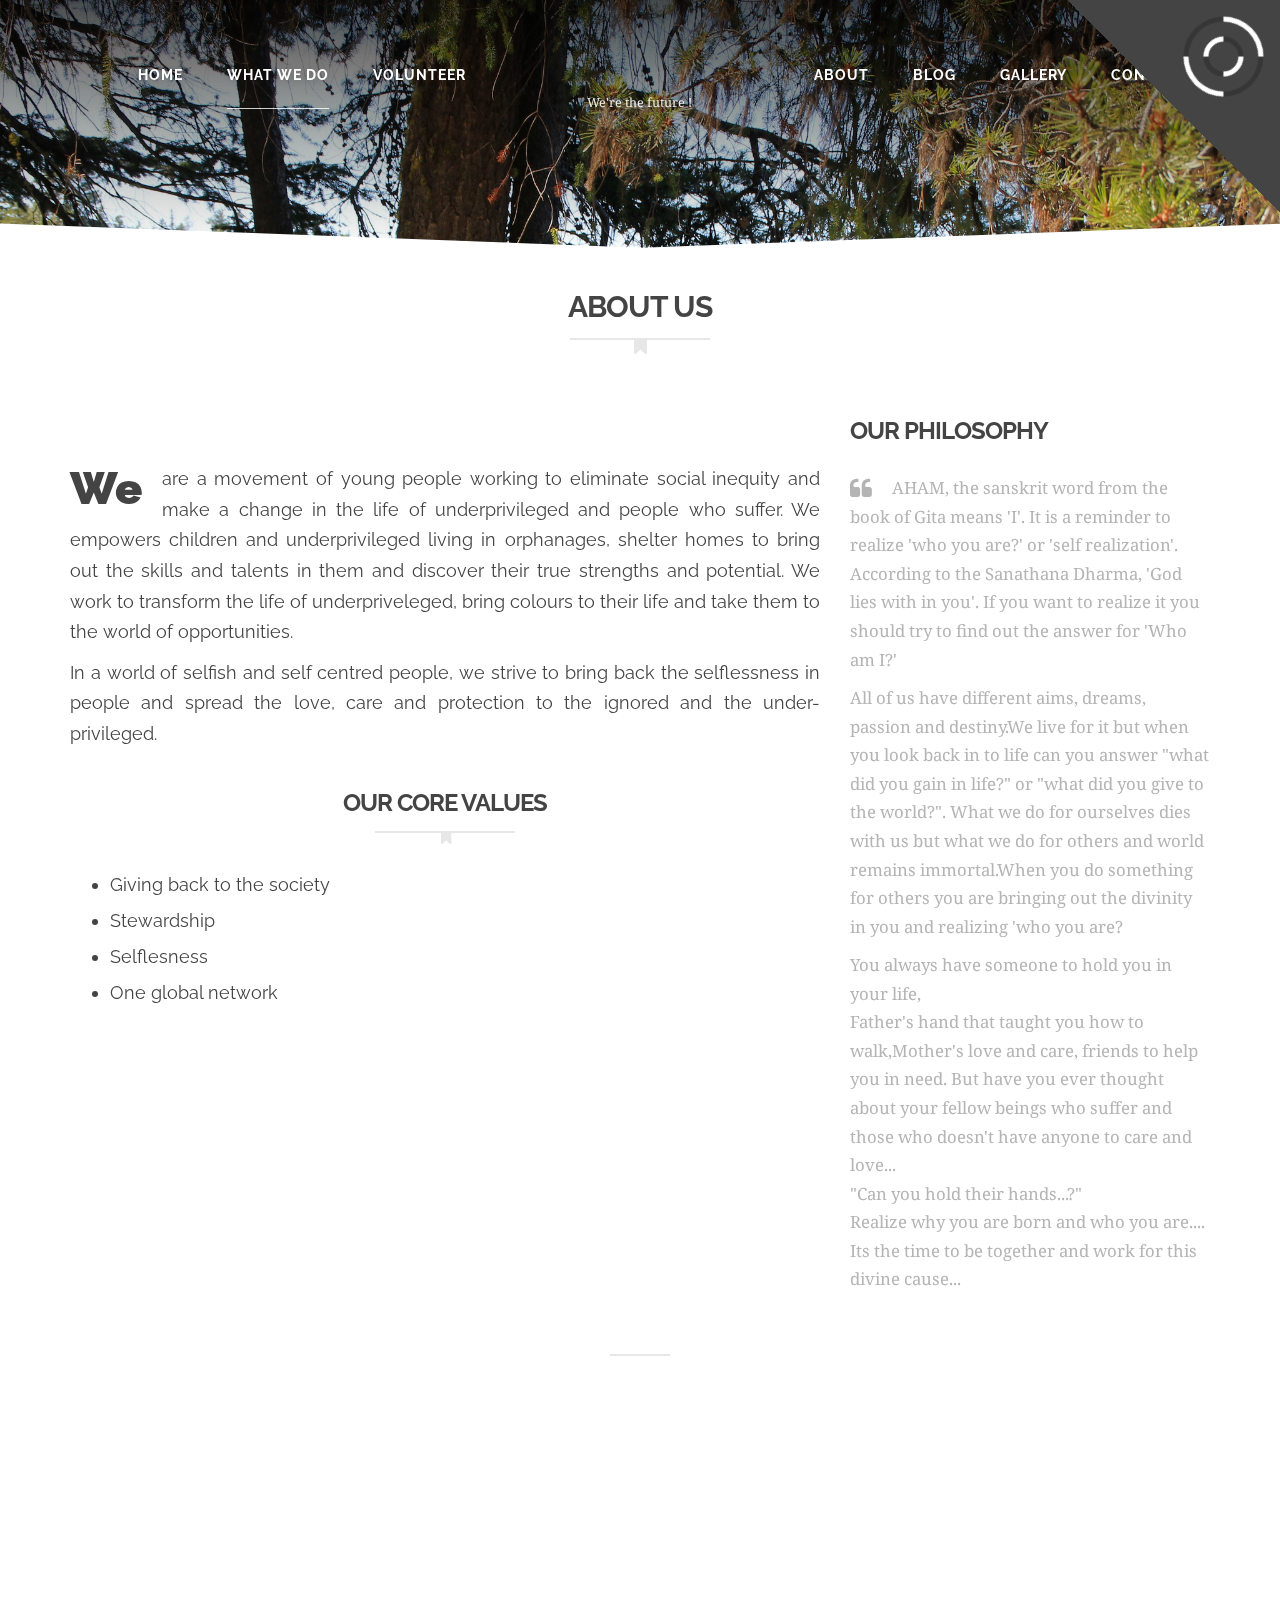
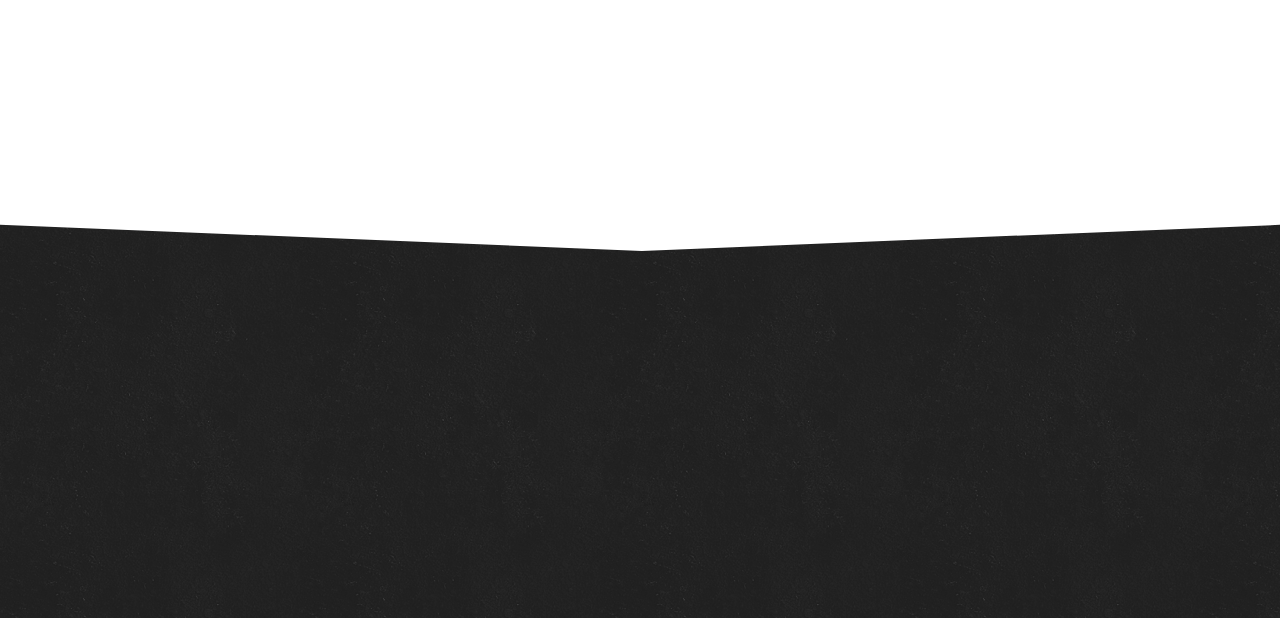
==== commit b7196e6d: "Update about.html" ====
--- a/about.html
+++ b/about.html
@@ -85,7 +85,7 @@
 			  			</ul>
 			  		</li>
 			  		 <li class="menu-item menu-item-has-children">
-			  			<a href="" data-description="" class="inside-link"><i class=""></i> gallary</a>
+			  			<a href="" data-description="" class="inside-link"><i class=""></i> gallery</a>
 			  			<ul class="sub-menu bounceInDown">
 			  				<li class="menu-item"><a href="">All Projects</a></li>
 				  			
@@ -240,4 +240,4 @@
     <script src="js/custom.js"></script>
   </body>
   <!-- END BODY -->
-</html>+</html>
